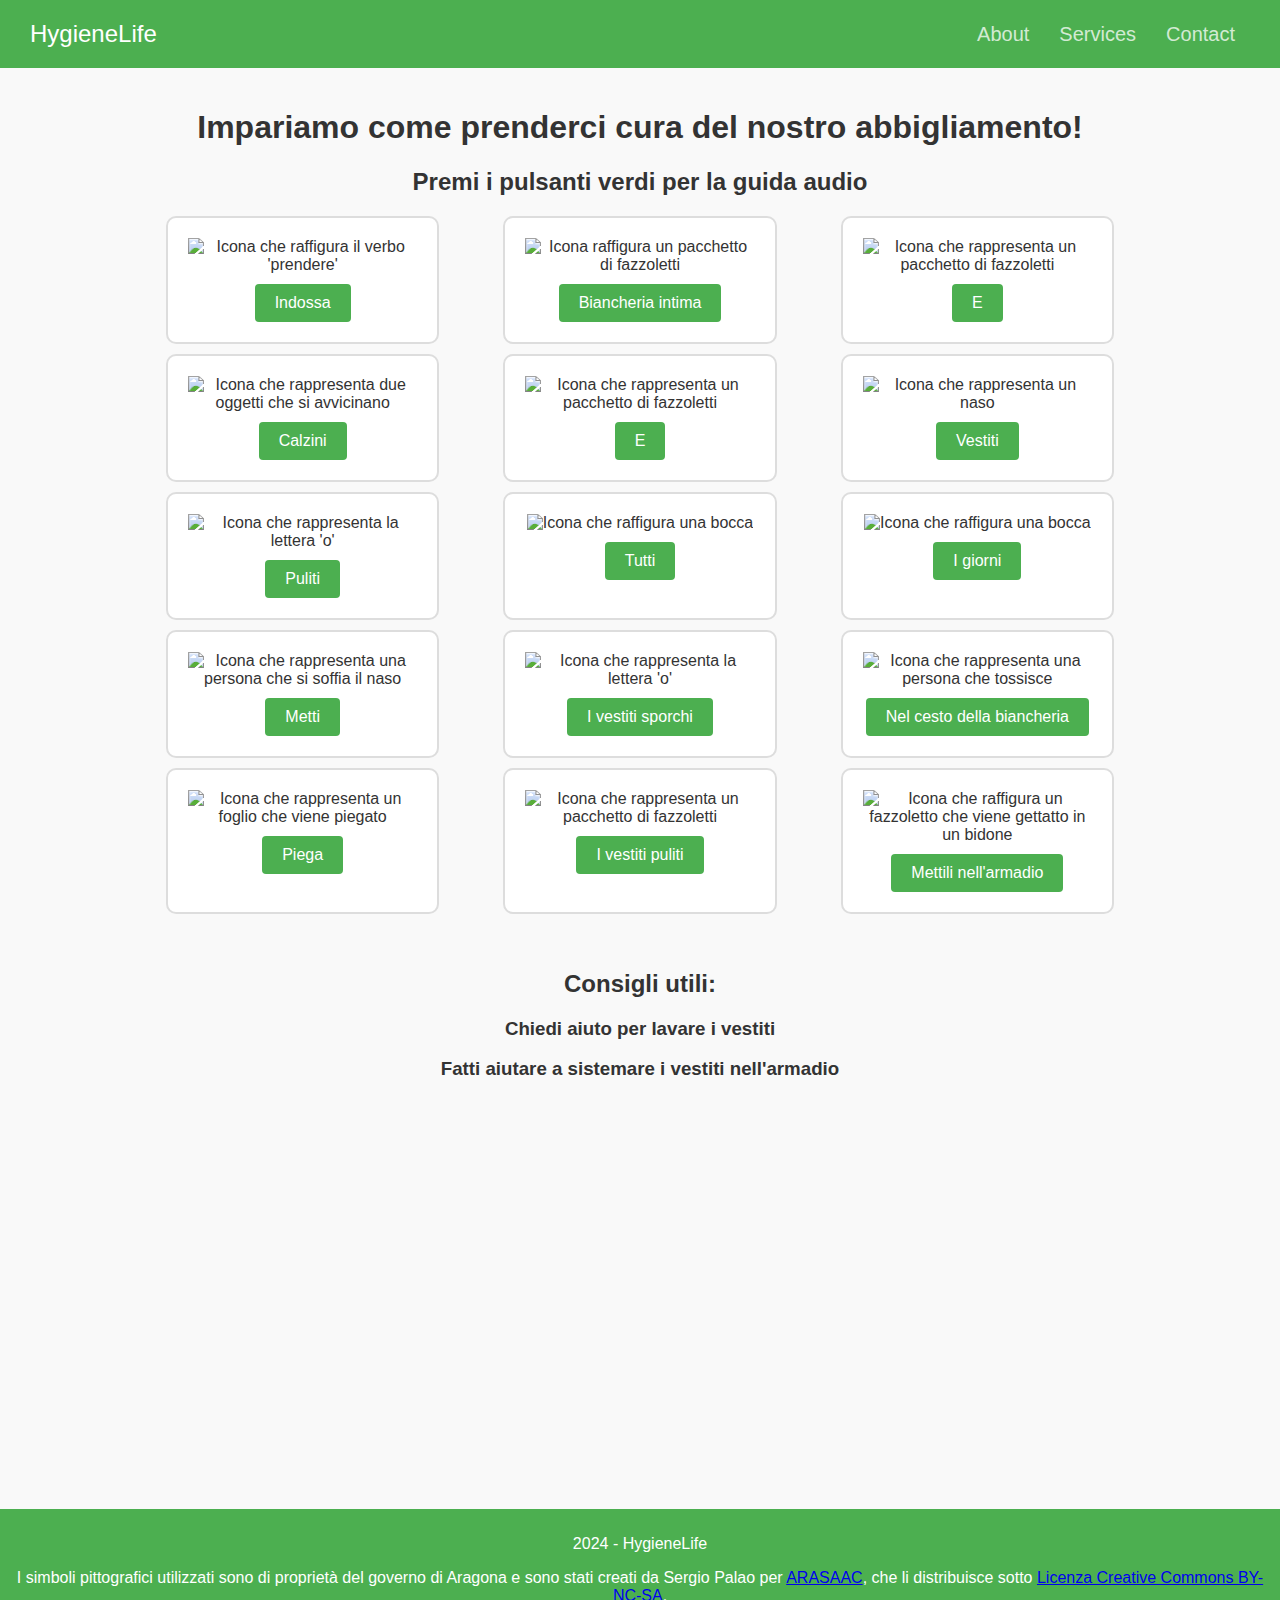
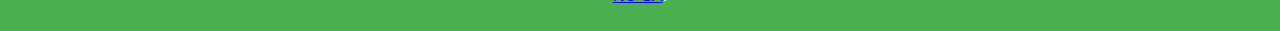
==== abbigliamento.html @ a5b94e07 "Add files via upload" ====
<!DOCTYPE html>
<html lang="it">
<head>
    <meta charset="UTF-8">
    <meta name="viewport" content="width=device-width, initial-scale=1.0">
    <title>HygieneLife</title>
    <link rel="stylesheet" href="style.css">
    <link href="https://fonts.cdnfonts.com/css/open-dyslexic" rel="stylesheet">

    <style>
        @import url('https://fonts.cdnfonts.com/css/open-dyslexic');
    </style>

</head>
<body>
    <header>        
        <div id="menu">
            <div class="logo"><a href="index.html">HygieneLife</a></div>
            <ul class="nav-links">
                <li><a href="#">About</a></li>
                <li><a href="#">Services</a></li>
                <li><a href="#">Contact</a></li>
            </ul>
            <div class="hamburger" onclick="toggleMenu()">&#9776;</div>
        </div>
        
        <!-- menu dropdown su dispositivi mobili -->
        <div class="dropdown" id="mobileMenu">
            <a href="#">About</a>
            <a href="#">Services</a>
            <a href="#">Contact</a>
        </div>
    </header>

    <main>

        <h1>Impariamo come prenderci cura del nostro abbigliamento!</h1>
        <h2>Premi i pulsanti verdi per la guida audio</h2>
        <section class="guide">

            <div class="action">
                <div>
                    <img src="materiale/icone_CAA/abbigliamento/indossare.png" alt="Icona che raffigura il verbo 'prendere'" class="icon">
                </div>
                <div>
                    <button onclick="playAudio('indossa')">Indossa</button>
                </div>
                <audio id="indossa">
                    <source src="materiale/audio/abiti1.mp3" type="audio/mpeg">
                </audio>
            </div>

            <div class="action">
                <div>
                    <img src="materiale/icone_CAA/abbigliamento/biancheria_intima.png" alt="Icona raffigura un pacchetto di fazzoletti" class="icon">
                </div>
                <div>
                    <button onclick="playAudio('biancheria')">Biancheria intima</button>
                </div>
                <audio id="biancheria">
                    <source src="materiale/audio/abiti2.mp3" type="audio/mpeg">
                </audio>
            </div>

            <div class="action">
                <div>
                    <img src="materiale/icone_CAA/doccia/più.png" alt="Icona che rappresenta un pacchetto di fazzoletti" class="icon">
                </div>
                <div>
                    <button onclick="playAudio('e')">E</button>
                </div>
                <audio id="e">
                    <source src="materiale/audio/e.mp3" type="audio/mpeg">
                </audio>
            </div>

            <div class="action">
                <div>
                    <img src="materiale/icone_CAA/abbigliamento/calzini.png" alt="Icona che rappresenta due oggetti che si avvicinano" class="icon">
                </div>
                <div>
                    <button onclick="playAudio('calzini')">Calzini</button>
                </div>
                <audio id="calzini">
                    <source src="materiale/audio/abiti3.mp3" type="audio/mpeg">
                </audio>
            </div>

            <div class="action">
                <div>
                    <img src="materiale/icone_CAA/doccia/più.png" alt="Icona che rappresenta un pacchetto di fazzoletti" class="icon">
                </div>
                <div>
                    <button onclick="playAudio('e')">E</button>
                </div>
            </div>

            <div class="action">
                <div>
                    <img src="materiale/icone_CAA/abbigliamento/vestiti.png" alt="Icona che rappresenta un naso" class="icon">
                </div>
                <div>
                    <button onclick="playAudio('vestiti')">Vestiti</button>
                </div>
                <audio id="vestiti">
                    <source src="materiale/audio/abiti4.mp3" type="audio/mpeg">
                </audio>
            </div>

            <div class="action">
                <div>
                    <img src="materiale/icone_CAA/abbigliamento/pulito.png" alt="Icona che rappresenta la lettera 'o'" class="icon">
                </div>
                <div>    
                    <button onclick="playAudio('puliti')">Puliti</button>
                </div>
                <audio id="puliti">
                    <source src="materiale/audio/abiti5.mp3" type="audio/mpeg">
                </audio>
            </div>

            <div class="action">
                <div>
                    <img src="materiale/icone_CAA/abbigliamento/tutti.png" alt="Icona che raffigura una bocca" class="icon">
                </div>
                <div>    
                    <button onclick="playAudio('tutti')">Tutti</button>
                </div>
                <audio id="tutti">
                    <source src="materiale/audio/abiti6.mp3" type="audio/mpeg">
                </audio>
            </div>

            <div class="action">
                <div>
                    <img src="materiale/icone_CAA/abbigliamento/giorno.png" alt="Icona che raffigura una bocca" class="icon">
                </div>
                <div>    
                    <button onclick="playAudio('giorni')">I giorni</button>
                </div>
                <audio id="giorni">
                    <source src="materiale/audio/abiti7.mp3" type="audio/mpeg">
                </audio>
            </div>

            <div class="action">
                <div>
                    <img src="materiale/icone_CAA/abbigliamento/mettere.png" alt="Icona che rappresenta una persona che si soffia il naso" class="icon">
                </div>
                <div>
                    <button onclick="playAudio('metti')">Metti</button>
                </div>
                <audio id="metti">
                    <source src="materiale/audio/abiti8.mp3" type="audio/mpeg">
                </audio>
            </div>

            <div class="action">
                <div>
                    <img src="materiale/icone_CAA/abbigliamento/vestiti_sporchi.png" alt="Icona che rappresenta la lettera 'o'" class="icon">
                </div>
                <div>
                    <button onclick="playAudio('vestiti_sporchi')">I vestiti sporchi</button>
                </div>
                <audio id="vestiti_sporchi">
                    <source src="materiale/audio/abiti9.mp3" type="audio/mpeg">
                </audio>
            </div>

            <div class="action">
                <div>
                    <img src="materiale/icone_CAA/abbigliamento/cesto_biancheria.png" alt="Icona che rappresenta una persona che tossisce" class="icon">
                </div>
                <div>
                    <button onclick="playAudio('cesto_biancheria')">Nel cesto della biancheria</button>
                </div>
                <audio id="cesto_biancheria">
                    <source src="materiale/audio/abiti10.mp3" type="audio/mpeg">
                </audio>
            </div>

            <div class="action">
                <div>
                    <img src="materiale/icone_CAA/fazzoletto/piegare.png" alt="Icona che rappresenta un foglio che viene piegato" class="icon">
                </div>
                <div>    
                    <button onclick="playAudio('piega')">Piega</button>
                </div>
                <audio id="piega">
                    <source src="materiale/audio/abiti11.mp3" type="audio/mpeg">
                </audio>
            </div>

            <div class="action">
                <div>
                    <img src="materiale/icone_CAA/abbigliamento/vestiti_piegati.png" alt="Icona che rappresenta un pacchetto di fazzoletti" class="icon">
                </div>
                <div>
                    <button onclick="playAudio('vestiti_puliti')">I vestiti puliti</button>
                </div>
                <audio id="vestiti_puliti">
                    <source src="materiale/audio/abiti12.mp3" type="audio/mpeg">
                </audio>
            </div>

            <div class="action">
                <div>
                    <img src="materiale/icone_CAA/abbigliamento/mettere_via_vestiti.png" alt="Icona che raffigura un fazzoletto che viene gettatto in un bidone" class="icon">
                </div>
                <div>
                    <button onclick="playAudio('mettere_via_vestiti')">Mettili nell'armadio</button>
                </div>
                <audio id="mettere_via_vestiti">
                    <source src="materiale/audio/abiti13.mp3" type="audio/mpeg">
                </audio>
            </div>

        </section>
        <br>
        <br>

        <h2>Consigli utili:</h2>
            <h3>Chiedi aiuto per lavare i vestiti</h3>
            <h3>Fatti aiutare a sistemare i vestiti nell'armadio</h3>
            <br>
        <div class="video">
            <iframe src="https://www.youtube.com/embed/lKfiZJAvcck?si=r4JvRvjNN2YgaHEf" title="YouTube video player" frameborder="0" allow="accelerometer; autoplay; clipboard-write; encrypted-media; gyroscope; picture-in-picture; web-share" referrerpolicy="strict-origin-when-cross-origin" allowfullscreen></iframe>
        </div>
    </main>

    <footer>
        <p>2024 - HygieneLife</p>
        <p>I simboli pittografici utilizzati sono di proprietà del governo di Aragona e sono stati creati da Sergio Palao per <a href="http://www.arasaac.org">ARASAAC</a>, che li distribuisce sotto <a href="https://creativecommons.org/licenses/by-nc-sa/4.0/deed.it">Licenza Creative Commons BY-NC-SA</a>.</p>
    </footer>

    <script src="script.js"></script>
</body>
</html>
---- style.css ----
html {
    height: 100%;
}

body {
    font-family: 'Open-Dyslexic', sans-serif;
    margin: 0;
    padding: 0;
    background-color: #f9f9f9;
    color: #333;
    text-align: center;

    min-height: 100%;    
    display: flex;
    flex-direction: column;
}

header {
    background-color: #4CAF50;
    color: white;
    padding: 10px;
}

header a {
    color: white;
    margin: 0;
    text-decoration: none;
}

.logo>a {
    font-size: 1.5em;
}

/* Menu container */
#menu {
    display: flex;
    justify-content: space-between;
    align-items: center;
    padding: 10px 20px;
    color: white;
}

/* Menu items */
.nav-links {
    display: flex;
    list-style: none;
    padding: 0;
    margin: 0;
}

.nav-links li {
    margin: 0 15px;
}

.nav-links a {
    text-decoration: none;
    color: rgba(255, 255, 255, 0.763);
    font-size: 20px;
    transition: color 0.3s;
}

.nav-links a:hover {
    color: white;
}

/* Hamburger menu icon */
.hamburger {
    display: none;
    font-size: 24px;
    cursor: pointer;
}

/* Dropdown menu for mobile */
.dropdown {
    display: none;
    flex-direction: column;
    background-color: #333;
    position: absolute;
    top: 60px;
    width: 100%;
    left: 0;
    z-index: 1000;
}

.dropdown a {
    padding: 10px 20px;
    border-bottom: 1px solid #444;
}

main {
    padding: 20px;
}

.guide {
    margin-left: auto;
    margin-right: auto;
    width: 80%;
    display: grid;
    /* grid-template-columns: auto auto auto auto; */
    grid-template-columns: 33% 33% 33%;
    justify-content: center;
    flex-wrap: wrap;
    gap: 10px;
}

.action {
    background-color: white;
    border: 2px solid #ddd;
    border-radius: 10px;
    padding: 20px;
    width: 70%;
    margin-left: auto;
    margin-right: auto;
    text-align: center;
}

.action div:last-of-type {
    margin-top: 10px;
}

.icon {
    width: 60%;
    height: auto;
}

button {
    font-family: 'Open-Dyslexic', sans-serif;
    background-color: #4CAF50;
    color: white;
    border: none;
    border-radius: 4px;
    padding: 10px 20px;
    cursor: pointer;
    font-size: 1em;
}

button:hover {
    background-color: #419645;
}

.video {
    position: relative;
    width: 50%;
    margin-left: auto;
    margin-right: auto;
    padding-top: 30%;
}

.video > iframe {
    position: absolute;
    top: 0;
    left: 0;
    bottom: 0;
    right: 0;
    width: 100%;
    height: 100%;
    border: none;
}

.about {
    width: 60%;
    margin-left: auto;
    margin-right: auto;
}

.about > p {
    text-align: justify;
}

footer {

    margin-top: auto;
    background-color: #4CAF50;
    color: white;
    padding-top: 10px;
    padding-bottom: 10px;
    bottom: 0;
    width: 100%;
}

footer > p {
    padding-left: 15px;
    padding-right: 15px;
}



/* Responsive design */
@media (max-width: 768px) {
    
    .guide {
        
        grid-template-columns: 50% 50%;
    }

    .nav-links {
        display: none;
    }

    .hamburger {
        display: block;
    }

    .dropdown {
        display: none;
    }

    .dropdown.open {
        display: flex;
    }
}

@media (max-width: 550px) {
    
    .guide {
        
        grid-template-columns: auto;
    }

    footer > p {
        font-size: 16px;
    }
}
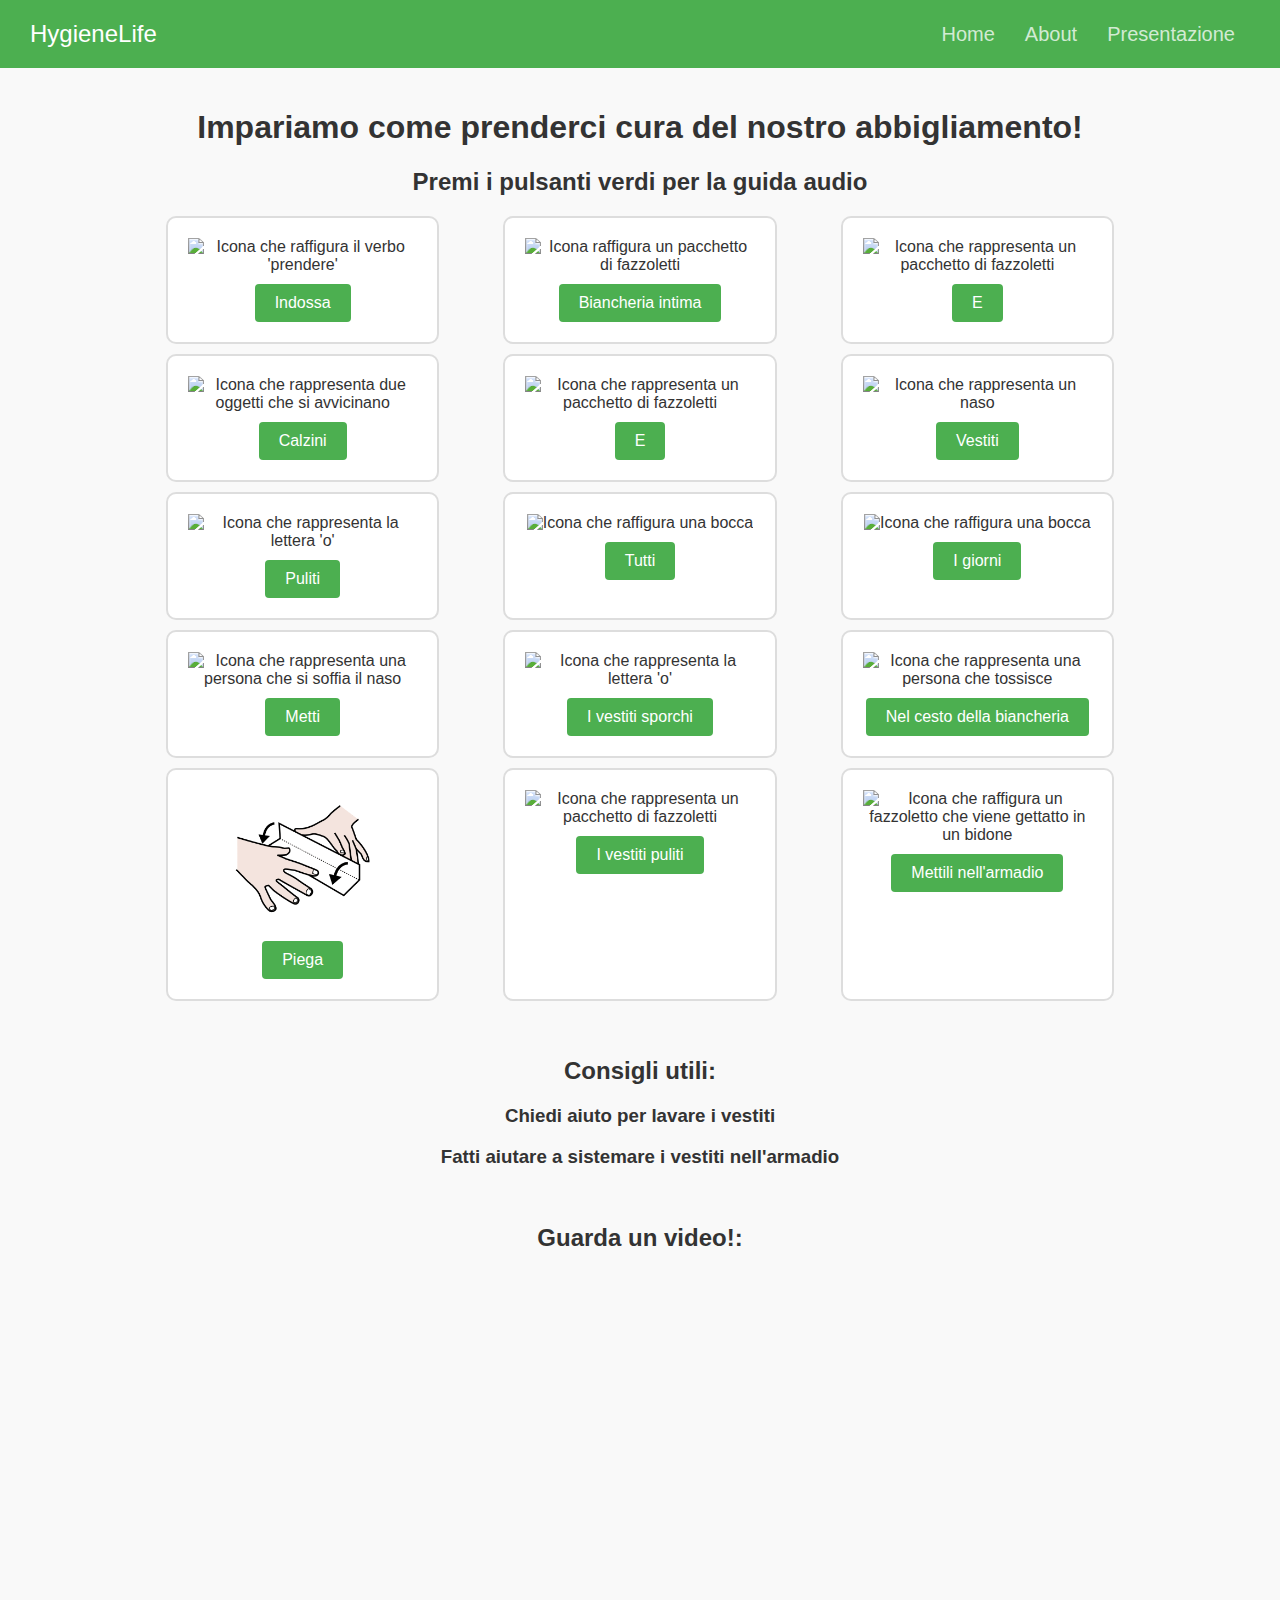
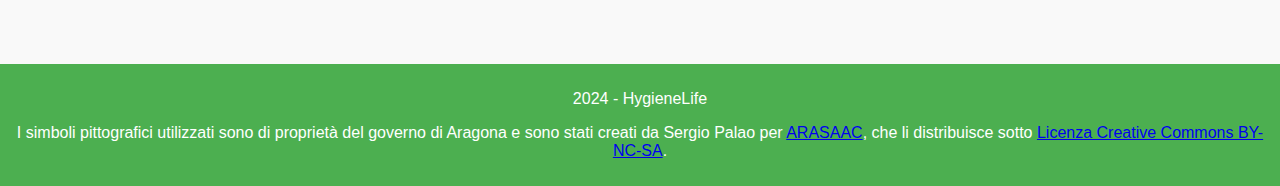
==== commit d3c7d2d8: "Update abbigliamento.html" ====
--- a/abbigliamento.html
+++ b/abbigliamento.html
@@ -6,6 +6,7 @@
     <title>HygieneLife</title>
     <link rel="stylesheet" href="style.css">
     <link href="https://fonts.cdnfonts.com/css/open-dyslexic" rel="stylesheet">
+    <link rel="icon" type="image/x-icon" href="materiale/favicon.png">
 
     <style>
         @import url('https://fonts.cdnfonts.com/css/open-dyslexic');
@@ -17,18 +18,18 @@
         <div id="menu">
             <div class="logo"><a href="index.html">HygieneLife</a></div>
             <ul class="nav-links">
-                <li><a href="#">About</a></li>
-                <li><a href="#">Services</a></li>
-                <li><a href="#">Contact</a></li>
+                <li><a href="index.html">Home</a></li>
+                <li><a href="about.html">About</a></li>
+                <li><a href="presentazione.html">Presentazione</a></li>
             </ul>
             <div class="hamburger" onclick="toggleMenu()">&#9776;</div>
         </div>
         
         <!-- menu dropdown su dispositivi mobili -->
         <div class="dropdown" id="mobileMenu">
-            <a href="#">About</a>
-            <a href="#">Services</a>
-            <a href="#">Contact</a>
+            <a href="index.html">Home</a>
+            <a href="about.html">About</a>
+            <a href="presentazione.html">Presentazione</a>
         </div>
     </header>
 
@@ -223,8 +224,10 @@
             <h3>Chiedi aiuto per lavare i vestiti</h3>
             <h3>Fatti aiutare a sistemare i vestiti nell'armadio</h3>
             <br>
+
+        <h2>Guarda un video!:</h2>
         <div class="video">
-            <iframe src="https://www.youtube.com/embed/lKfiZJAvcck?si=r4JvRvjNN2YgaHEf" title="YouTube video player" frameborder="0" allow="accelerometer; autoplay; clipboard-write; encrypted-media; gyroscope; picture-in-picture; web-share" referrerpolicy="strict-origin-when-cross-origin" allowfullscreen></iframe>
+            <iframe src="https://www.youtube.com/embed/lKfiZJAvcck?si=r4JvRvjNN2YgaHEf" title="YouTube video player" allow="accelerometer; autoplay; clipboard-write; encrypted-media; gyroscope; picture-in-picture; web-share" referrerpolicy="strict-origin-when-cross-origin" allowfullscreen></iframe>
         </div>
     </main>
 
--- a/style.css
+++ b/style.css
@@ -103,6 +103,10 @@
     gap: 10px;
 }
 
+.guide > a {
+    text-decoration: none;
+}
+
 .action {
     background-color: white;
     border: 2px solid #ddd;
@@ -112,6 +116,7 @@
     margin-left: auto;
     margin-right: auto;
     text-align: center;
+    text-decoration: none;
 }
 
 .action div:last-of-type {
@@ -121,6 +126,24 @@
 .icon {
     width: 60%;
     height: auto;
+}
+
+.button {
+    font-family: 'Open-Dyslexic', sans-serif;
+    background-color: #4CAF50;
+    color: white;
+    border: none;
+    border-radius: 4px;
+    padding: 10px 20px;
+    cursor: pointer;
+    font-size: 1em;
+    width: 80%;
+    margin-left: auto;
+    margin-right: auto;
+}
+
+.button:hover {
+    background-color: #419645;
 }
 
 button {
@@ -217,7 +240,12 @@
         grid-template-columns: auto;
     }
 
+    .about {
+        width: 90%;
+    
+    }
+
     footer > p {
         font-size: 16px;
     }
-}+}
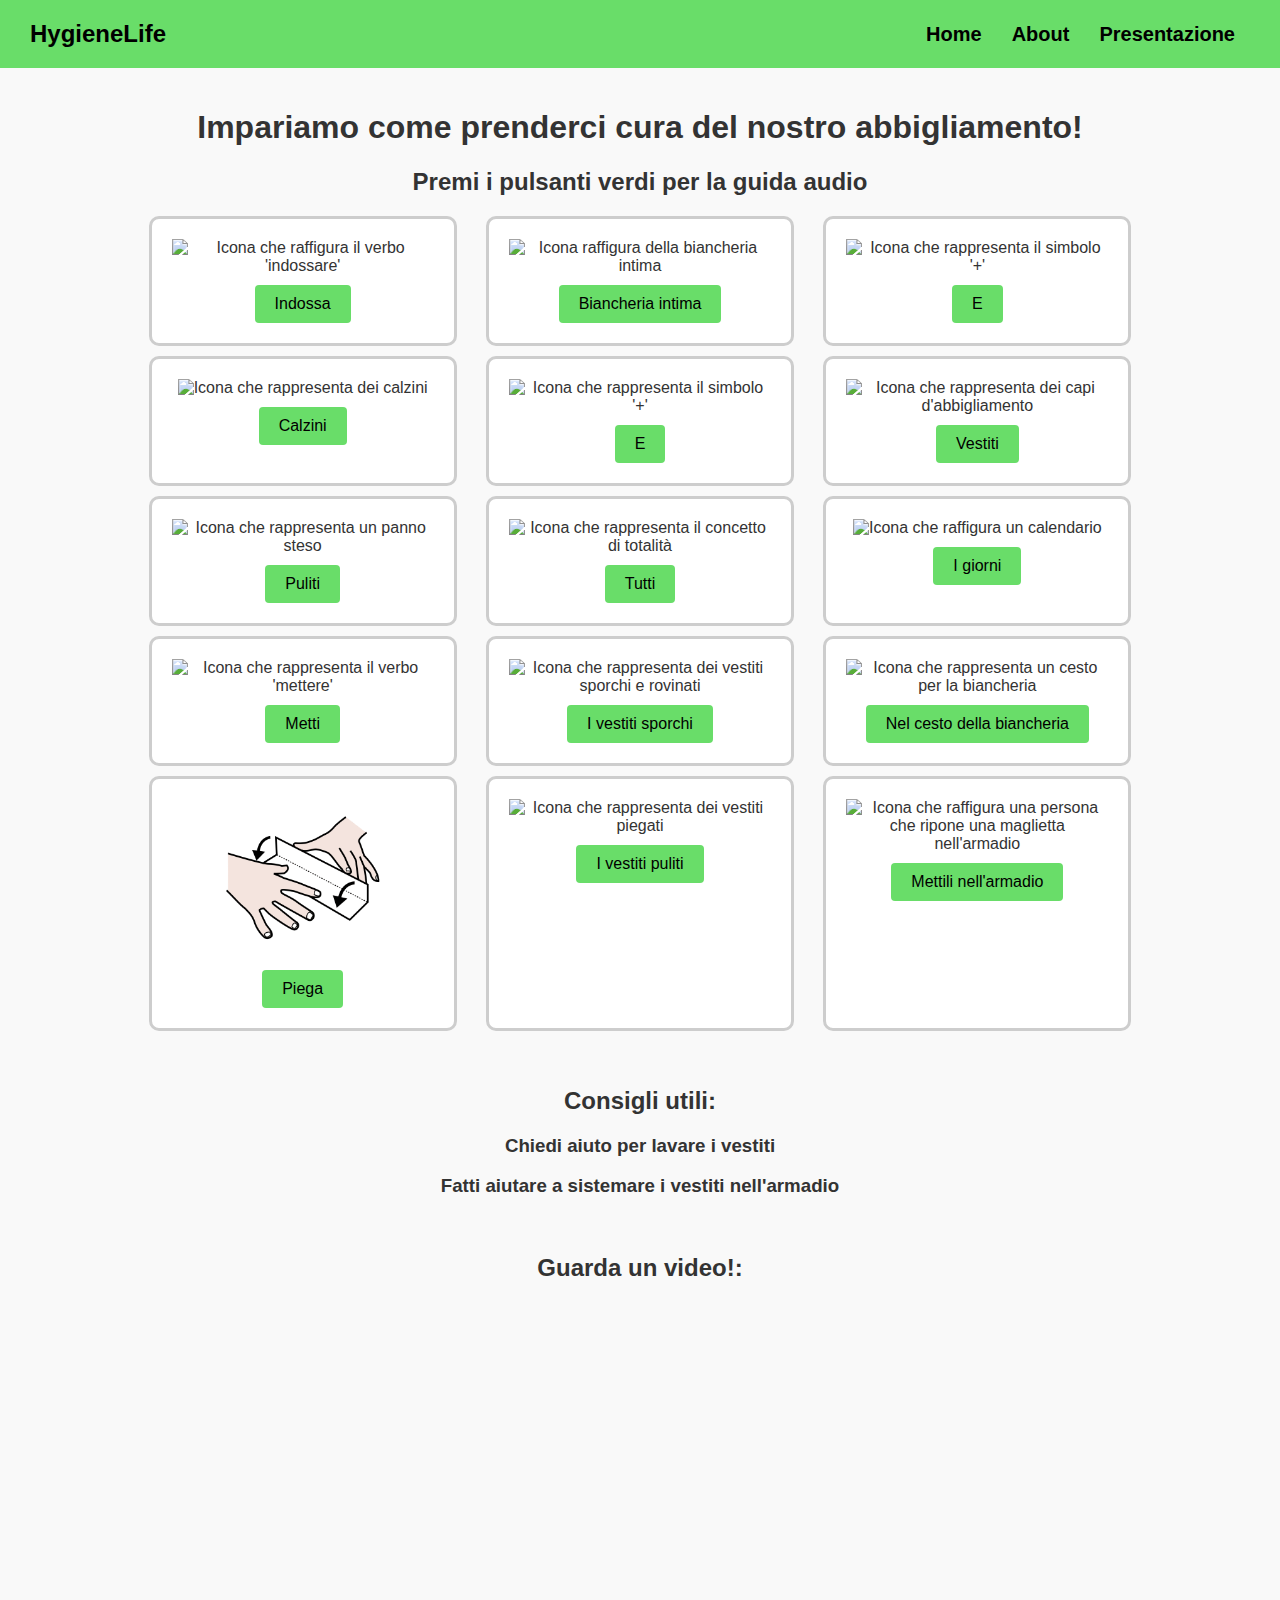
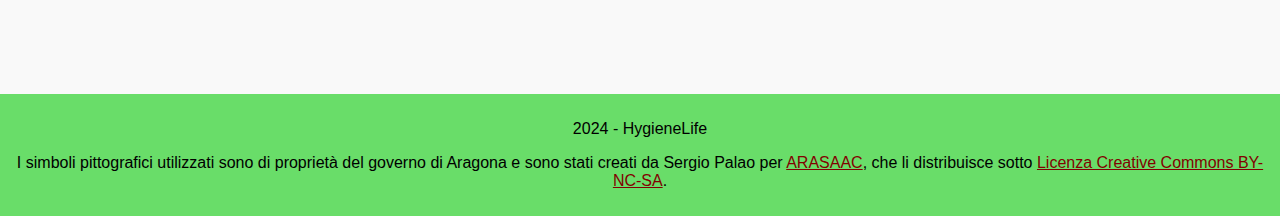
==== commit 5ae2eb10: "Add files via upload" ====
--- a/abbigliamento.html
+++ b/abbigliamento.html
@@ -41,7 +41,7 @@
 
             <div class="action">
                 <div>
-                    <img src="materiale/icone_CAA/abbigliamento/indossare.png" alt="Icona che raffigura il verbo 'prendere'" class="icon">
+                    <img src="materiale/icone_CAA/abbigliamento/indossare.png" alt="Icona che raffigura il verbo 'indossare'" class="icon">
                 </div>
                 <div>
                     <button onclick="playAudio('indossa')">Indossa</button>
@@ -53,7 +53,7 @@
 
             <div class="action">
                 <div>
-                    <img src="materiale/icone_CAA/abbigliamento/biancheria_intima.png" alt="Icona raffigura un pacchetto di fazzoletti" class="icon">
+                    <img src="materiale/icone_CAA/abbigliamento/biancheria_intima.png" alt="Icona raffigura della biancheria intima" class="icon">
                 </div>
                 <div>
                     <button onclick="playAudio('biancheria')">Biancheria intima</button>
@@ -65,7 +65,7 @@
 
             <div class="action">
                 <div>
-                    <img src="materiale/icone_CAA/doccia/più.png" alt="Icona che rappresenta un pacchetto di fazzoletti" class="icon">
+                    <img src="materiale/icone_CAA/doccia/più.png" alt="Icona che rappresenta il simbolo '+'" class="icon">
                 </div>
                 <div>
                     <button onclick="playAudio('e')">E</button>
@@ -77,7 +77,7 @@
 
             <div class="action">
                 <div>
-                    <img src="materiale/icone_CAA/abbigliamento/calzini.png" alt="Icona che rappresenta due oggetti che si avvicinano" class="icon">
+                    <img src="materiale/icone_CAA/abbigliamento/calzini.png" alt="Icona che rappresenta dei calzini" class="icon">
                 </div>
                 <div>
                     <button onclick="playAudio('calzini')">Calzini</button>
@@ -89,7 +89,7 @@
 
             <div class="action">
                 <div>
-                    <img src="materiale/icone_CAA/doccia/più.png" alt="Icona che rappresenta un pacchetto di fazzoletti" class="icon">
+                    <img src="materiale/icone_CAA/doccia/più.png" alt="Icona che rappresenta il simbolo '+'" class="icon">
                 </div>
                 <div>
                     <button onclick="playAudio('e')">E</button>
@@ -98,7 +98,7 @@
 
             <div class="action">
                 <div>
-                    <img src="materiale/icone_CAA/abbigliamento/vestiti.png" alt="Icona che rappresenta un naso" class="icon">
+                    <img src="materiale/icone_CAA/abbigliamento/vestiti.png" alt="Icona che rappresenta dei capi d'abbigliamento" class="icon">
                 </div>
                 <div>
                     <button onclick="playAudio('vestiti')">Vestiti</button>
@@ -110,7 +110,7 @@
 
             <div class="action">
                 <div>
-                    <img src="materiale/icone_CAA/abbigliamento/pulito.png" alt="Icona che rappresenta la lettera 'o'" class="icon">
+                    <img src="materiale/icone_CAA/abbigliamento/pulito.png" alt="Icona che rappresenta un panno steso" class="icon">
                 </div>
                 <div>    
                     <button onclick="playAudio('puliti')">Puliti</button>
@@ -122,7 +122,7 @@
 
             <div class="action">
                 <div>
-                    <img src="materiale/icone_CAA/abbigliamento/tutti.png" alt="Icona che raffigura una bocca" class="icon">
+                    <img src="materiale/icone_CAA/abbigliamento/tutti.png" alt="Icona che rappresenta il concetto di totalità" class="icon">
                 </div>
                 <div>    
                     <button onclick="playAudio('tutti')">Tutti</button>
@@ -134,7 +134,7 @@
 
             <div class="action">
                 <div>
-                    <img src="materiale/icone_CAA/abbigliamento/giorno.png" alt="Icona che raffigura una bocca" class="icon">
+                        <img src="materiale/icone_CAA/abbigliamento/giorno.png" alt="Icona che raffigura un calendario" class="icon">
                 </div>
                 <div>    
                     <button onclick="playAudio('giorni')">I giorni</button>
@@ -146,7 +146,7 @@
 
             <div class="action">
                 <div>
-                    <img src="materiale/icone_CAA/abbigliamento/mettere.png" alt="Icona che rappresenta una persona che si soffia il naso" class="icon">
+                    <img src="materiale/icone_CAA/abbigliamento/mettere.png" alt="Icona che rappresenta il verbo 'mettere'" class="icon">
                 </div>
                 <div>
                     <button onclick="playAudio('metti')">Metti</button>
@@ -158,7 +158,7 @@
 
             <div class="action">
                 <div>
-                    <img src="materiale/icone_CAA/abbigliamento/vestiti_sporchi.png" alt="Icona che rappresenta la lettera 'o'" class="icon">
+                    <img src="materiale/icone_CAA/abbigliamento/vestiti_sporchi.png" alt="Icona che rappresenta dei vestiti sporchi e rovinati" class="icon">
                 </div>
                 <div>
                     <button onclick="playAudio('vestiti_sporchi')">I vestiti sporchi</button>
@@ -170,7 +170,7 @@
 
             <div class="action">
                 <div>
-                    <img src="materiale/icone_CAA/abbigliamento/cesto_biancheria.png" alt="Icona che rappresenta una persona che tossisce" class="icon">
+                    <img src="materiale/icone_CAA/abbigliamento/cesto_biancheria.png" alt="Icona che rappresenta un cesto per la biancheria" class="icon">
                 </div>
                 <div>
                     <button onclick="playAudio('cesto_biancheria')">Nel cesto della biancheria</button>
@@ -194,7 +194,7 @@
 
             <div class="action">
                 <div>
-                    <img src="materiale/icone_CAA/abbigliamento/vestiti_piegati.png" alt="Icona che rappresenta un pacchetto di fazzoletti" class="icon">
+                    <img src="materiale/icone_CAA/abbigliamento/vestiti_piegati.png" alt="Icona che rappresenta dei vestiti piegati" class="icon">
                 </div>
                 <div>
                     <button onclick="playAudio('vestiti_puliti')">I vestiti puliti</button>
@@ -206,7 +206,7 @@
 
             <div class="action">
                 <div>
-                    <img src="materiale/icone_CAA/abbigliamento/mettere_via_vestiti.png" alt="Icona che raffigura un fazzoletto che viene gettatto in un bidone" class="icon">
+                    <img src="materiale/icone_CAA/abbigliamento/mettere_via_vestiti.png" alt="Icona che raffigura una persona che ripone una maglietta nell'armadio" class="icon">
                 </div>
                 <div>
                     <button onclick="playAudio('mettere_via_vestiti')">Mettili nell'armadio</button>
--- a/style.css
+++ b/style.css
@@ -16,13 +16,14 @@
 }
 
 header {
-    background-color: #4CAF50;
-    color: white;
+    background-color: #69DD69;
+    color: black;
     padding: 10px;
 }
 
 header a {
-    color: white;
+    color: black;
+    font-weight: bold;
     margin: 0;
     text-decoration: none;
 }
@@ -37,7 +38,7 @@
     justify-content: space-between;
     align-items: center;
     padding: 10px 20px;
-    color: white;
+    color: black;
 }
 
 /* Menu items */
@@ -54,13 +55,13 @@
 
 .nav-links a {
     text-decoration: none;
-    color: rgba(255, 255, 255, 0.763);
+    color: black;
     font-size: 20px;
     transition: color 0.3s;
 }
 
 .nav-links a:hover {
-    color: white;
+        color: rgba(0, 0, 0, 0.65);
 }
 
 /* Hamburger menu icon */
@@ -85,6 +86,7 @@
 .dropdown a {
     padding: 10px 20px;
     border-bottom: 1px solid #444;
+    color: white;
 }
 
 main {
@@ -109,10 +111,10 @@
 
 .action {
     background-color: white;
-    border: 2px solid #ddd;
+    border: 3px solid #cdcdcd;
     border-radius: 10px;
     padding: 20px;
-    width: 70%;
+    width: 80%;
     margin-left: auto;
     margin-right: auto;
     text-align: center;
@@ -130,13 +132,13 @@
 
 .button {
     font-family: 'Open-Dyslexic', sans-serif;
-    background-color: #4CAF50;
-    color: white;
+    background-color: #69DD69;
+    color: black;
     border: none;
     border-radius: 4px;
     padding: 10px 20px;
     cursor: pointer;
-    font-size: 1em;
+    font-size: 1.2em;
     width: 80%;
     margin-left: auto;
     margin-right: auto;
@@ -148,8 +150,8 @@
 
 button {
     font-family: 'Open-Dyslexic', sans-serif;
-    background-color: #4CAF50;
-    color: white;
+    background-color: #69DD69;
+    color: black;
     border: none;
     border-radius: 4px;
     padding: 10px 20px;
@@ -187,14 +189,14 @@
 }
 
 .about > p {
-    text-align: justify;
+    text-align:left;
 }
 
 footer {
 
     margin-top: auto;
-    background-color: #4CAF50;
-    color: white;
+    background-color: #69DD69;
+    color: black;
     padding-top: 10px;
     padding-bottom: 10px;
     bottom: 0;
@@ -206,10 +208,14 @@
     padding-right: 15px;
 }
 
+footer a {
+    color: #810101;
+}
+
 
 
 /* Responsive design */
-@media (max-width: 768px) {
+@media (max-width: 767px) {
     
     .guide {
         
@@ -234,6 +240,14 @@
 }
 
 @media (max-width: 550px) {
+
+    h1 {
+        font-size: 22px;
+    }
+
+    h2 {
+        font-size: 18px;
+    }
     
     .guide {
         
@@ -245,7 +259,16 @@
     
     }
 
+    .video {
+        position: relative;
+        width: 70%;
+        margin-left: auto;
+        margin-right: auto;
+        padding-top: 40%;
+        
+    }
+
     footer > p {
         font-size: 16px;
     }
-}
+}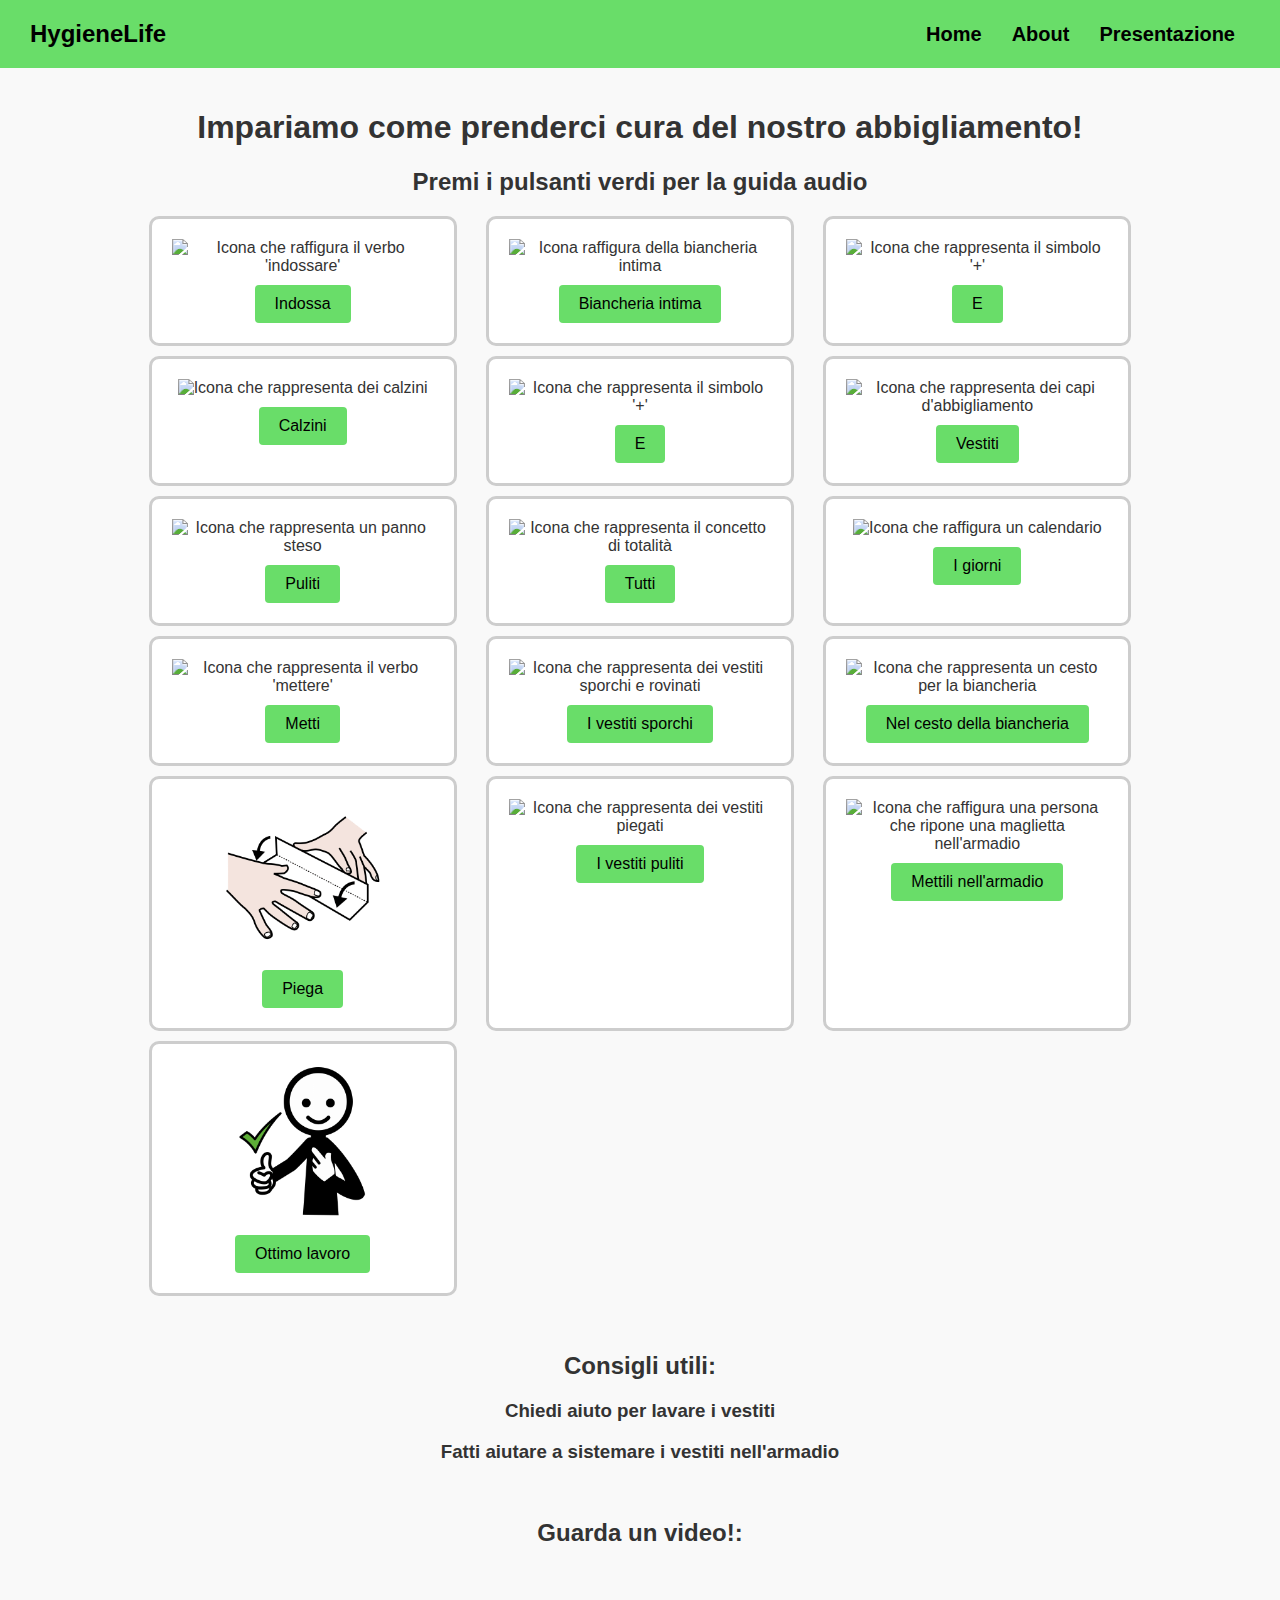
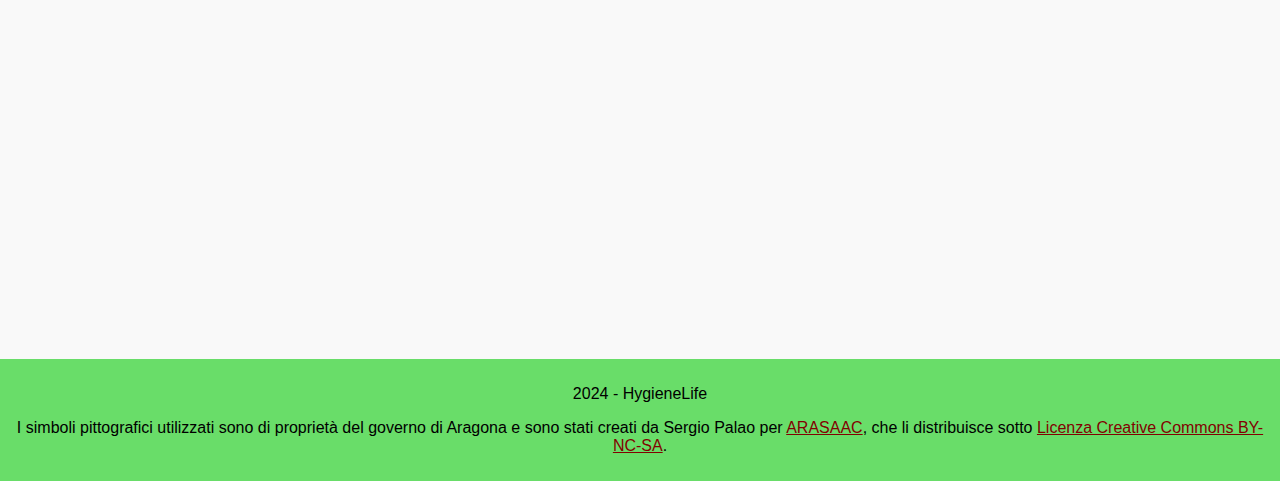
==== commit 37ac8890: "Add files via upload" ====
--- a/abbigliamento.html
+++ b/abbigliamento.html
@@ -20,7 +20,7 @@
             <ul class="nav-links">
                 <li><a href="index.html">Home</a></li>
                 <li><a href="about.html">About</a></li>
-                <li><a href="presentazione.html">Presentazione</a></li>
+                <li><a href="HygienLife.pdf">Presentazione</a></li>
             </ul>
             <div class="hamburger" onclick="toggleMenu()">&#9776;</div>
         </div>
@@ -29,7 +29,7 @@
         <div class="dropdown" id="mobileMenu">
             <a href="index.html">Home</a>
             <a href="about.html">About</a>
-            <a href="presentazione.html">Presentazione</a>
+            <a href="HygienLife.pdf">Presentazione</a>
         </div>
     </header>
 
@@ -213,6 +213,18 @@
                 </div>
                 <audio id="mettere_via_vestiti">
                     <source src="materiale/audio/abiti13.mp3" type="audio/mpeg">
+                </audio>
+            </div>
+
+            <div class="action">
+                <div>
+                    <img src="materiale/icone_CAA/ok.png" alt="Icona che rappresenta una persona con il pollice alzato" class="icon">
+                </div>
+                <div>
+                    <button onclick="playAudio('ottimo_lavoro')">Ottimo lavoro</button>
+                </div>
+                <audio id="ottimo_lavoro">
+                    <source src="materiale/audio/ok.mp3" type="audio/mpeg">
                 </audio>
             </div>
 
--- a/style.css
+++ b/style.css
@@ -125,6 +125,10 @@
     margin-top: 10px;
 }
 
+.action:hover {
+    border: 3px solid #59bb59;
+}
+
 .icon {
     width: 60%;
     height: auto;
